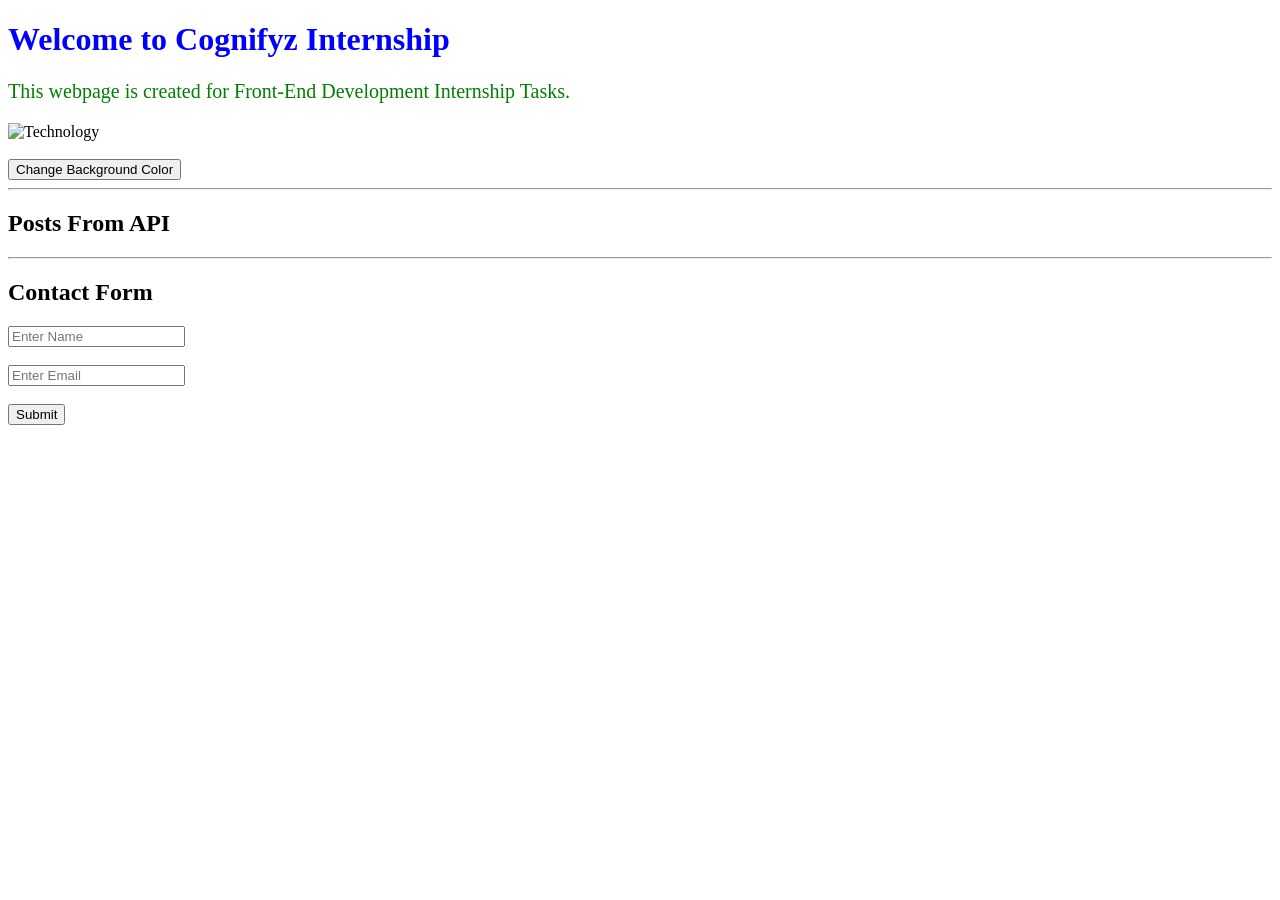
==== index.html @ fe6087bb "Add files via upload" ====
<!DOCTYPE html>
<html lang="en">
<head>
    <meta charset="UTF-8">
    <meta name="viewport" content="width=device-width, initial-scale=1.0">
    <title>Cognifyz Frontend Internship</title>

    <link rel="stylesheet" href="styles.css">
</head>
<body>

    <h1 style="color:blue;">
        Welcome to Cognifyz Internship
    </h1>

    <p style="font-size:20px; color:green;">
        This webpage is created for Front-End Development Internship Tasks.
    </p>

    <img
    src="https://images.unsplash.com/photo-1516321318423-f06f85e504b3"
    width="300"
    alt="Technology">

    <br><br>

    <button id="colorBtn">
        Change Background Color
    </button>

    <hr>

    <h2>Posts From API</h2>

    <div id="posts"></div>

    <hr>

    <h2>Contact Form</h2>

    <form id="myForm">

        <input
        type="text"
        id="name"
        placeholder="Enter Name">

        <br><br>

        <input
        type="email"
        id="email"
        placeholder="Enter Email">

        <br><br>

        <button type="submit">
            Submit
        </button>

    </form>

    <p id="message"></p>

    <script src="script.js"></script>

</body>
</html>
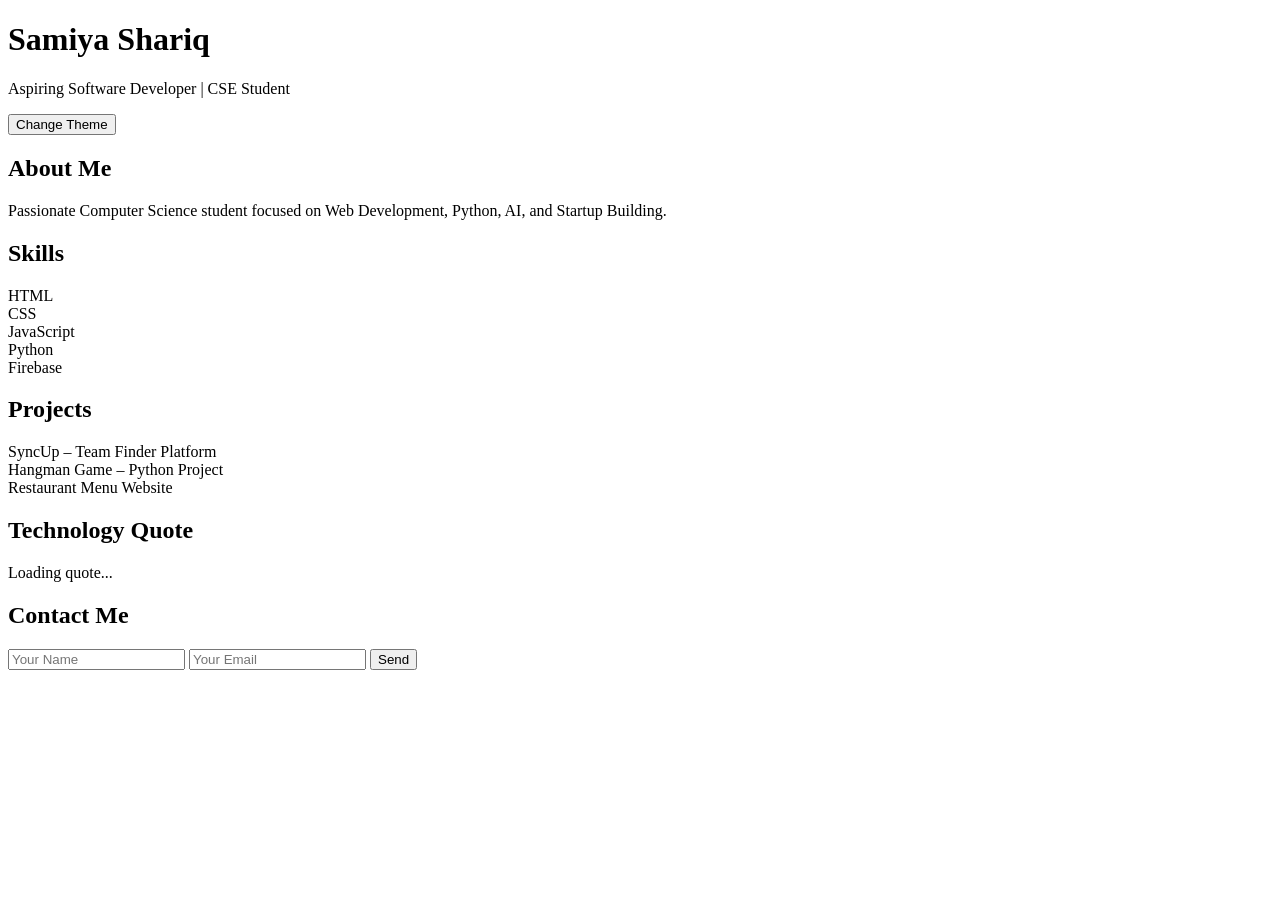
==== commit f0af27c1: "Update index.html" ====
--- a/index.html
+++ b/index.html
@@ -9,60 +9,82 @@
 </head>
 <body>
 
-    <h1 style="color:blue;">
-        Welcome to Cognifyz Internship
-    </h1>
+<header>
+    <h1>Samiya Shariq</h1>
+    <p>Aspiring Software Developer | CSE Student</p>
 
-    <p style="font-size:20px; color:green;">
-        This webpage is created for Front-End Development Internship Tasks.
+    <button id="themeBtn">
+        Change Theme
+    </button>
+</header>
+
+<section class="about">
+    <h2>About Me</h2>
+    <p>
+        Passionate Computer Science student focused on
+        Web Development, Python, AI, and Startup Building.
     </p>
+</section>
 
-    <img
-    src="https://images.unsplash.com/photo-1516321318423-f06f85e504b3"
-    width="300"
-    alt="Technology">
+<section class="skills">
+    <h2>Skills</h2>
 
-    <br><br>
+    <div class="card">HTML</div>
+    <div class="card">CSS</div>
+    <div class="card">JavaScript</div>
+    <div class="card">Python</div>
+    <div class="card">Firebase</div>
+</section>
 
-    <button id="colorBtn">
-        Change Background Color
-    </button>
+<section>
+    <h2>Projects</h2>
 
-    <hr>
+    <div class="project">
+        SyncUp – Team Finder Platform
+    </div>
 
-    <h2>Posts From API</h2>
+    <div class="project">
+        Hangman Game – Python Project
+    </div>
 
-    <div id="posts"></div>
+    <div class="project">
+        Restaurant Menu Website
+    </div>
+</section>
 
-    <hr>
+<section>
+    <h2>Technology Quote</h2>
 
-    <h2>Contact Form</h2>
+    <div id="quote">
+        Loading quote...
+    </div>
+</section>
 
-    <form id="myForm">
+<section>
+    <h2>Contact Me</h2>
+
+    <form id="contactForm">
 
         <input
         type="text"
         id="name"
-        placeholder="Enter Name">
-
-        <br><br>
+        placeholder="Your Name">
 
         <input
         type="email"
         id="email"
-        placeholder="Enter Email">
-
-        <br><br>
+        placeholder="Your Email">
 
         <button type="submit">
-            Submit
+            Send
         </button>
 
     </form>
 
     <p id="message"></p>
+</section>
 
-    <script src="script.js"></script>
+<script src="script.js"></script>
 
 </body>
-</html>+</html>
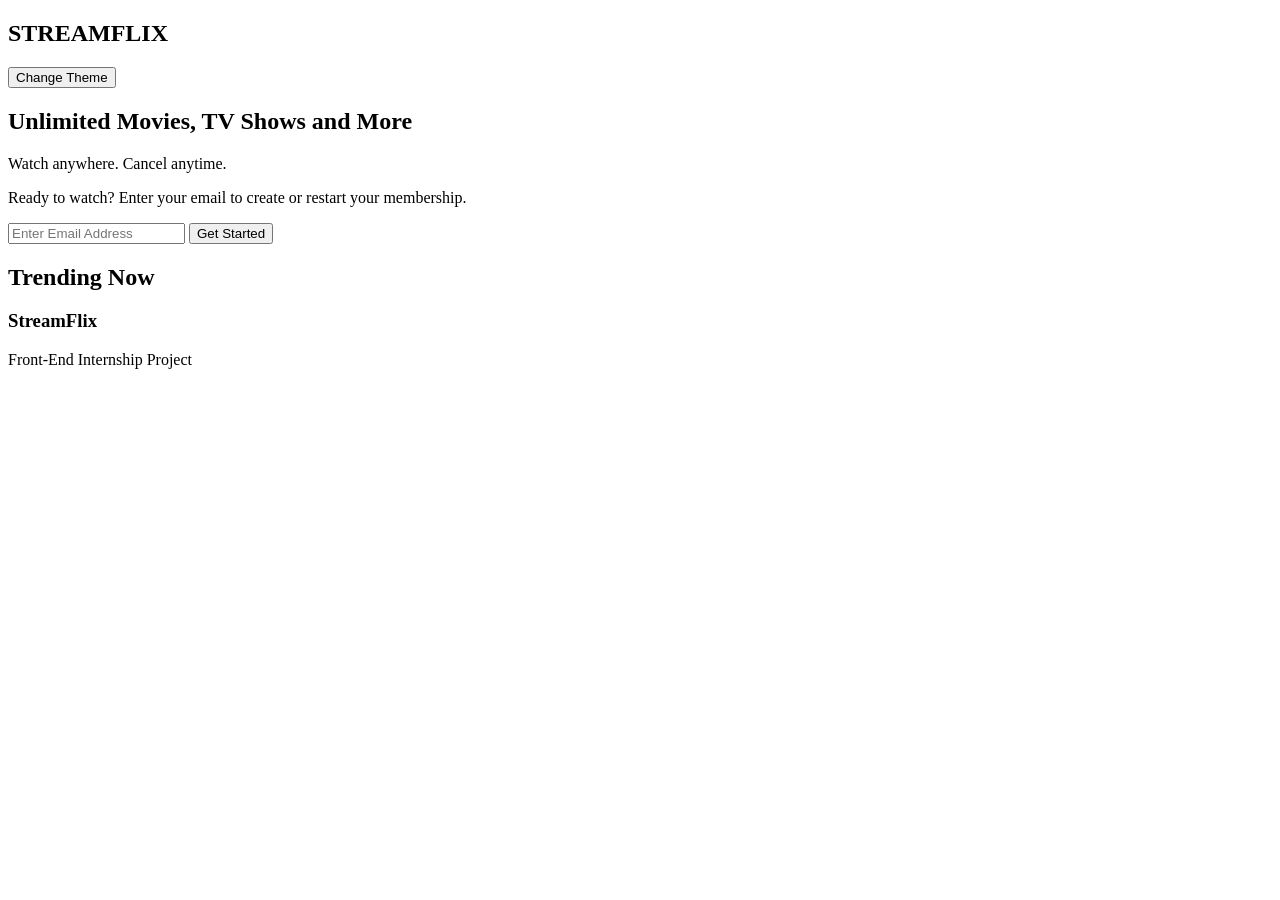
==== commit 62320aba: "Update index.html" ====
--- a/index.html
+++ b/index.html
@@ -1,88 +1,74 @@
 <!DOCTYPE html>
 <html lang="en">
 <head>
-    <meta charset="UTF-8">
-    <meta name="viewport" content="width=device-width, initial-scale=1.0">
-    <title>Cognifyz Frontend Internship</title>
+<meta charset="UTF-8">
+<meta name="viewport" content="width=device-width, initial-scale=1.0">
+<title>StreamFlix</title>
+<link rel="stylesheet" href="styles.css">
+</head>
 
-    <link rel="stylesheet" href="styles.css">
-</head>
 <body>
 
-<header>
-    <h1>Samiya Shariq</h1>
-    <p>Aspiring Software Developer | CSE Student</p>
+<nav class="navbar">
+    <h1 class="logo">STREAMFLIX</h1>
 
     <button id="themeBtn">
         Change Theme
     </button>
-</header>
+</nav>
 
-<section class="about">
-    <h2>About Me</h2>
-    <p>
-        Passionate Computer Science student focused on
-        Web Development, Python, AI, and Startup Building.
-    </p>
+<section class="hero">
+
+    <div class="hero-content">
+
+        <h1>Unlimited Movies, TV Shows and More</h1>
+
+        <p>
+            Watch anywhere. Cancel anytime.
+        </p>
+
+        <p>
+            Ready to watch? Enter your email to create or restart your membership.
+        </p>
+
+        <form id="signupForm">
+
+            <input
+            type="email"
+            id="email"
+            placeholder="Enter Email Address">
+
+            <button type="submit">
+                Get Started
+            </button>
+
+        </form>
+
+        <p id="message"></p>
+
+    </div>
+
 </section>
 
-<section class="skills">
-    <h2>Skills</h2>
+<section class="movies">
 
-    <div class="card">HTML</div>
-    <div class="card">CSS</div>
-    <div class="card">JavaScript</div>
-    <div class="card">Python</div>
-    <div class="card">Firebase</div>
+    <h2>Trending Now</h2>
+
+    <div id="movieContainer">
+
+    </div>
+
 </section>
 
-<section>
-    <h2>Projects</h2>
+<footer>
 
-    <div class="project">
-        SyncUp – Team Finder Platform
-    </div>
+    <h3>StreamFlix</h3>
 
-    <div class="project">
-        Hangman Game – Python Project
-    </div>
+    <p>
+        Front-End Internship Project
+    </p>
 
-    <div class="project">
-        Restaurant Menu Website
-    </div>
-</section>
-
-<section>
-    <h2>Technology Quote</h2>
-
-    <div id="quote">
-        Loading quote...
-    </div>
-</section>
-
-<section>
-    <h2>Contact Me</h2>
-
-    <form id="contactForm">
-
-        <input
-        type="text"
-        id="name"
-        placeholder="Your Name">
-
-        <input
-        type="email"
-        id="email"
-        placeholder="Your Email">
-
-        <button type="submit">
-            Send
-        </button>
-
-    </form>
-
-    <p id="message"></p>
-</section>
+</footer>
 
 <script src="script.js"></script>
 
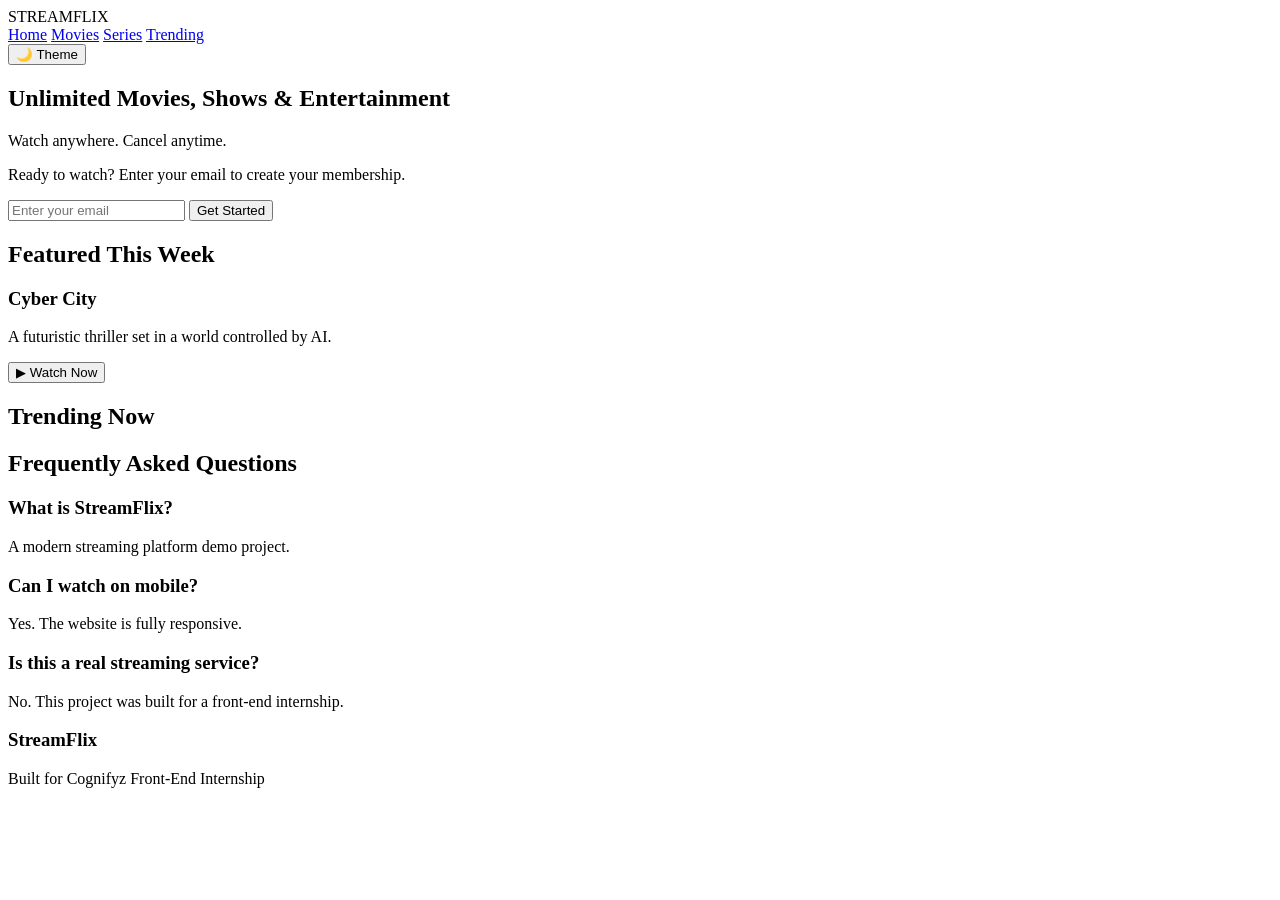
==== commit 2edbee23: "Update index.html" ====
--- a/index.html
+++ b/index.html
@@ -1,76 +1,82 @@
 <!DOCTYPE html>
 <html lang="en">
 <head>
-<meta charset="UTF-8">
-<meta name="viewport" content="width=device-width, initial-scale=1.0">
-<title>StreamFlix</title>
-<link rel="stylesheet" href="styles.css">
+    <meta charset="UTF-8">
+    <meta name="viewport" content="width=device-width, initial-scale=1.0">
+    <title>StreamFlix</title>
+    <link rel="stylesheet" href="styles.css">
 </head>
-
 <body>
-
 <nav class="navbar">
-    <h1 class="logo">STREAMFLIX</h1>
-
-    <button id="themeBtn">
-        Change Theme
-    </button>
+    <div class="logo">STREAMFLIX</div>
+    <div class="nav-links">
+        <a href="#">Home</a>
+        <a href="#">Movies</a>
+        <a href="#">Series</a>
+        <a href="#">Trending</a>
+    </div>
+    <button id="themeBtn">🌙 Theme</button>
 </nav>
-
 <section class="hero">
-
     <div class="hero-content">
-
-        <h1>Unlimited Movies, TV Shows and More</h1>
-
+        <h1>Unlimited Movies, Shows & Entertainment</h1>
         <p>
             Watch anywhere. Cancel anytime.
         </p>
-
         <p>
-            Ready to watch? Enter your email to create or restart your membership.
+            Ready to watch? Enter your email to create your membership.
         </p>
-
         <form id="signupForm">
-
             <input
-            type="email"
-            id="email"
-            placeholder="Enter Email Address">
-
+                type="email"
+                id="email"
+                placeholder="Enter your email">
             <button type="submit">
                 Get Started
             </button>
-
         </form>
-
         <p id="message"></p>
-
     </div>
-
 </section>
-
+<section class="featured">
+    <h2>Featured This Week</h2>
+    <div class="featured-card">
+        <div class="featured-info">
+            <h3>Cyber City</h3>
+            <p>
+                A futuristic thriller set in a world controlled by AI.
+            </p>
+            <button>
+                ▶ Watch Now
+            </button>
+        </div>
+    </div>
+</section>
 <section class="movies">
-
     <h2>Trending Now</h2>
-
-    <div id="movieContainer">
-
+    <div id="movieContainer"></div>
+</section>
+<section class="faq">
+    <h2>Frequently Asked Questions</h2>
+    <div class="faq-item">
+        <h3>What is StreamFlix?</h3>
+        <p>A modern streaming platform demo project.</p>
     </div>
-
+    <div class="faq-item">
+        <h3>Can I watch on mobile?</h3>
+        <p>Yes. The website is fully responsive.</p>
+    </div>
+    <div class="faq-item">
+        <h3>Is this a real streaming service?</h3>
+        <p>No. This project was built for a front-end internship.</p>
+    </div>
 </section>
-
 <footer>
-
     <h3>StreamFlix</h3>
-
     <p>
-        Front-End Internship Project
+        Built for Cognifyz Front-End Internship
     </p>
-
 </footer>
-
 <script src="script.js"></script>
-
 </body>
 </html>
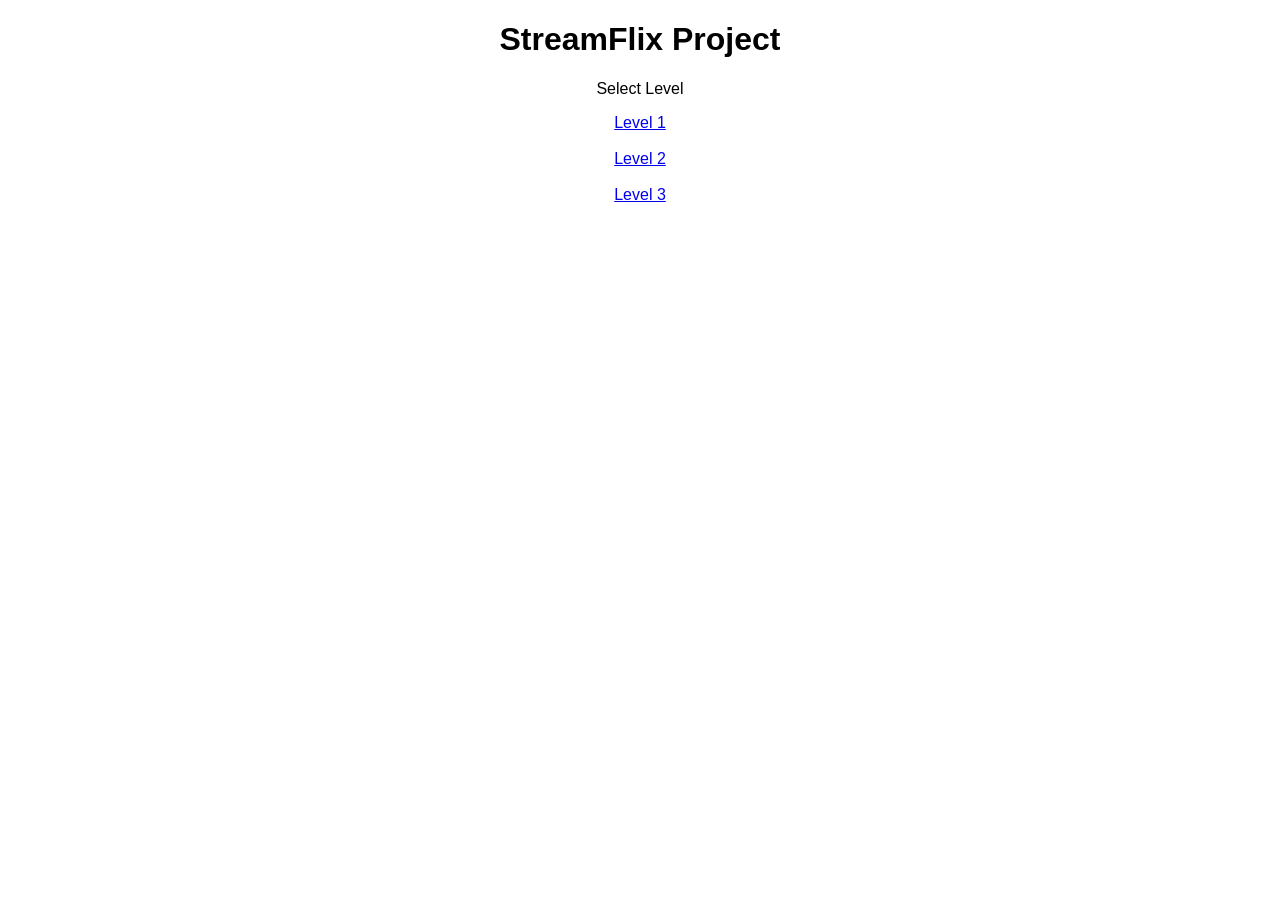
==== commit 586b53ea: "Create index.html" ====
--- a/index.html
+++ b/index.html
@@ -1,82 +1,17 @@
-<!DOCTYPE html>
-<html lang="en">
-<head>
-    <meta charset="UTF-8">
-    <meta name="viewport" content="width=device-width, initial-scale=1.0">
-    <title>StreamFlix</title>
-    <link rel="stylesheet" href="styles.css">
-</head>
-<body>
-<nav class="navbar">
-    <div class="logo">STREAMFLIX</div>
-    <div class="nav-links">
-        <a href="#">Home</a>
-        <a href="#">Movies</a>
-        <a href="#">Series</a>
-        <a href="#">Trending</a>
-    </div>
-    <button id="themeBtn">🌙 Theme</button>
-</nav>
-<section class="hero">
-    <div class="hero-content">
-        <h1>Unlimited Movies, Shows & Entertainment</h1>
-        <p>
-            Watch anywhere. Cancel anytime.
-        </p>
-        <p>
-            Ready to watch? Enter your email to create your membership.
-        </p>
-        <form id="signupForm">
-            <input
-                type="email"
-                id="email"
-                placeholder="Enter your email">
-            <button type="submit">
-                Get Started
-            </button>
-        </form>
-        <p id="message"></p>
-    </div>
-</section>
-<section class="featured">
-    <h2>Featured This Week</h2>
-    <div class="featured-card">
-        <div class="featured-info">
-            <h3>Cyber City</h3>
-            <p>
-                A futuristic thriller set in a world controlled by AI.
-            </p>
-            <button>
-                ▶ Watch Now
-            </button>
-        </div>
-    </div>
-</section>
-<section class="movies">
-    <h2>Trending Now</h2>
-    <div id="movieContainer"></div>
-</section>
-<section class="faq">
-    <h2>Frequently Asked Questions</h2>
-    <div class="faq-item">
-        <h3>What is StreamFlix?</h3>
-        <p>A modern streaming platform demo project.</p>
-    </div>
-    <div class="faq-item">
-        <h3>Can I watch on mobile?</h3>
-        <p>Yes. The website is fully responsive.</p>
-    </div>
-    <div class="faq-item">
-        <h3>Is this a real streaming service?</h3>
-        <p>No. This project was built for a front-end internship.</p>
-    </div>
-</section>
-<footer>
-    <h3>StreamFlix</h3>
-    <p>
-        Built for Cognifyz Front-End Internship
-    </p>
-</footer>
-<script src="script.js"></script>
-</body>
-</html>
+<!DOCTYPE html>
+<html>
+<head>
+  <title>StreamFlix</title>
+</head>
+<body style="font-family: Arial; text-align: center;">
+
+  <h1>StreamFlix Project</h1>
+
+  <p>Select Level</p>
+
+  <a href="level1/index.html">Level 1</a><br><br>
+  <a href="level2/index.html">Level 2</a><br><br>
+  <a href="level3/index.html">Level 3</a>
+
+</body>
+</html>
